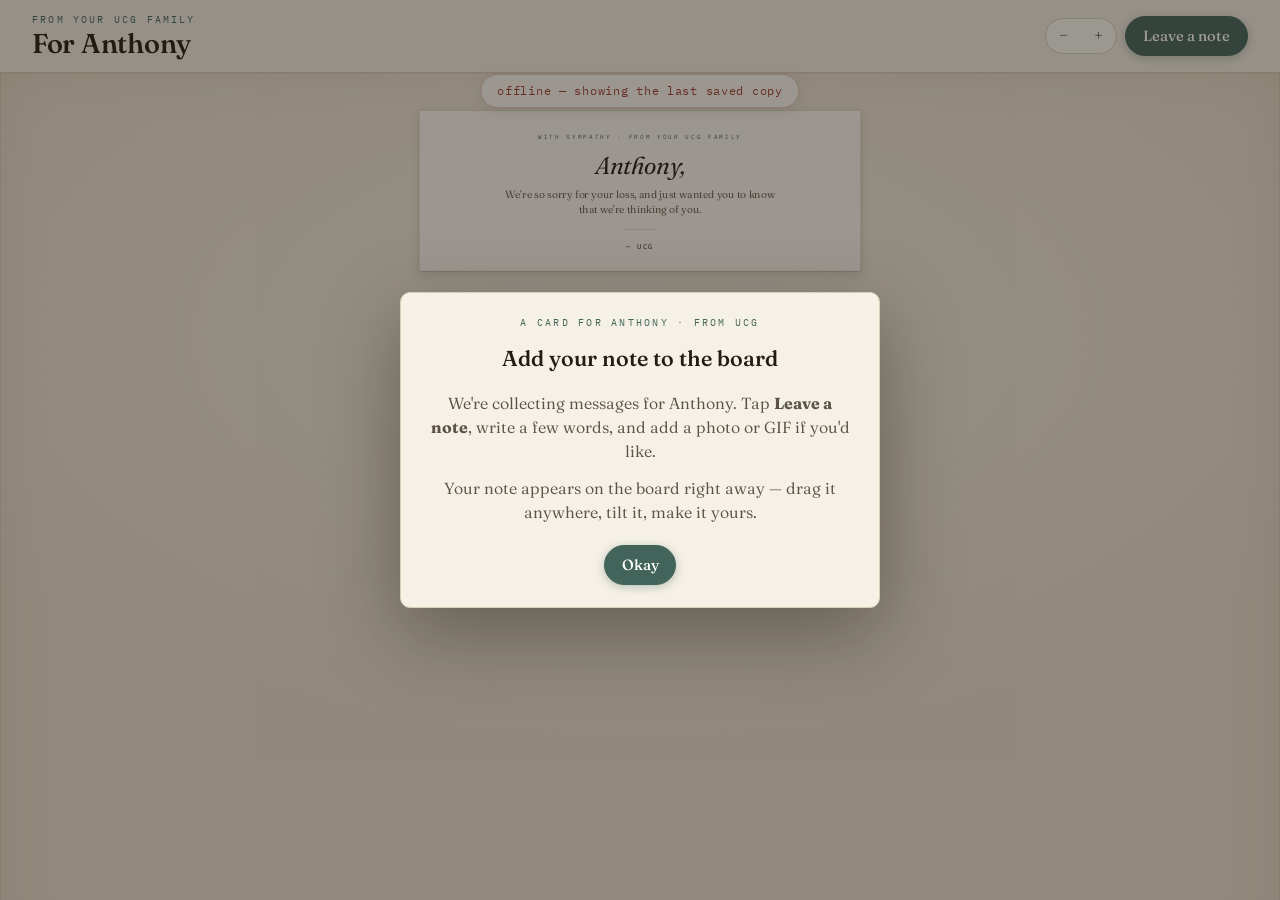
==== for-anthony/index.html @ 979e2cb4 "Add For Anthony sympathy board (contribute page, gift view with PDF/JPG export) Co-Authored-By: Clau" ====
<!DOCTYPE html>
<html lang="en">
<head>
<meta charset="UTF-8">
<meta name="viewport" content="width=device-width, initial-scale=1.0">
<meta name="robots" content="noindex, nofollow">
<title>For Anthony — leave a note · UCG</title>
<link rel="icon" href="data:image/svg+xml,<svg xmlns='http://www.w3.org/2000/svg' viewBox='0 0 100 100'><text y='0.9em' font-size='90'>&#128330;</text></svg>">
<link rel="preconnect" href="https://fonts.googleapis.com">
<link rel="preconnect" href="https://fonts.gstatic.com" crossorigin>
<link href="https://fonts.googleapis.com/css2?family=Fraunces:ital,opsz,wght@0,9..144,300..900;1,9..144,300..900&family=IBM+Plex+Mono:wght@400;500&family=Caveat:wght@500&family=Kalam&family=Dancing+Script:wght@500&family=Lora:ital@0;1&family=Nunito:wght@400;600&display=swap" rel="stylesheet">
<link rel="stylesheet" href="board.css">
</head>
<body>

<header class="topbar">
  <div class="brand">
    <span class="kicker">From your UCG family</span>
    <h1>For Anthony</h1>
  </div>
  <div class="actions">
    <div class="zoom-group" aria-label="zoom">
      <button id="btn-zoom-out" title="Zoom out" aria-label="Zoom out">−</button>
      <button id="btn-zoom-in" title="Zoom in" aria-label="Zoom in">+</button>
    </div>
    <button class="btn primary" id="btn-add">Leave a note</button>
  </div>
</header>

<div class="board-scroll">
  <div class="board-stage">
    <div class="board" id="board"></div>
  </div>
</div>

<div class="state-banner" id="state-banner" hidden></div>
<div class="toast" id="toast" role="status"></div>

<!-- selected-note controls -->
<div class="note-controls" id="note-controls" hidden>
  <div class="sliders">
    <label>Size <input type="range" id="slider-w" min="180" max="420" step="4"></label>
    <label>Text <input type="range" id="slider-fs" min="0.75" max="1.6" step="0.05"></label>
    <label>Tilt <input type="range" id="slider-rot" min="-15" max="15" step="1"></label>
  </div>
  <div class="buttons">
    <button class="btn" id="btn-edit-note">Edit</button>
    <button class="btn danger" id="btn-delete-note">Remove</button>
    <button class="btn primary" id="btn-done-note">Done</button>
  </div>
  <div class="drag-hint">Drag your note to move it · use the sliders to resize and tilt</div>
</div>

<!-- add / edit dialog -->
<div class="overlay" id="note-overlay" hidden>
  <div class="dialog" role="dialog" aria-modal="true" aria-labelledby="dlg-title">
    <h3 id="dlg-title">Leave a note for Anthony</h3>

    <label class="field">
      <span>Your message</span>
      <textarea id="in-text" maxlength="600" placeholder="A few words for Anthony…"></textarea>
    </label>

    <label class="field">
      <span>Your name</span>
      <input type="text" id="in-name" maxlength="60" placeholder="So he knows who it's from">
    </label>

    <div class="field">
      <span>Handwriting</span>
      <div class="chip-row" id="font-row"></div>
    </div>

    <div class="field">
      <span>Paper</span>
      <div class="chip-row" id="color-row"></div>
    </div>

    <div class="field">
      <span>Photo or GIF (optional)</span>
      <div class="img-row">
        <button class="btn" id="btn-upload" type="button" onclick="document.getElementById('in-file').click()">Upload a photo</button>
        <input type="file" id="in-file" accept="image/*" hidden>
        <input type="url" id="in-url" placeholder="…or paste a GIF / image link">
        <button class="btn" id="btn-url-add" type="button">Add</button>
      </div>
      <div class="img-hint">Tip: find a GIF on giphy.com or tenor.com, long-press or right-click it, and copy the image address.</div>
      <div class="field-error" id="img-error" hidden></div>
      <div class="img-preview" id="img-preview" hidden>
        <img alt="preview">
        <button class="btn" id="btn-img-remove" type="button">Remove</button>
      </div>
    </div>

    <div class="field-error" id="form-error" hidden></div>

    <div class="dialog-buttons">
      <button class="btn" id="btn-dlg-cancel">Cancel</button>
      <button class="btn primary" id="btn-dlg-save">Put it on the board</button>
    </div>
  </div>
</div>

<!-- first-visit intro -->
<div class="overlay" id="intro-overlay" hidden>
  <div class="dialog intro-card">
    <div class="kicker">A card for Anthony · from UCG</div>
    <h3>Add your note to the board</h3>
    <p>We're collecting messages for Anthony. Tap <strong>Leave a note</strong>, write a few words, and add a photo or GIF if you'd like.</p>
    <p>Your note appears on the board right away — drag it anywhere, tilt it, make it yours.</p>
    <div class="dialog-buttons" style="justify-content:center">
      <button class="btn primary" id="btn-intro-ok">Okay</button>
    </div>
  </div>
</div>

<script src="board.js"></script>
<script src="sign.js"></script>
</body>
</html>
---- for-anthony/board.css ----
/* For Anthony — shared styles (contribute + gift view) */

:root {
  --paper: #f6f1e7;        /* page background */
  --board: #ece3cf;        /* board surface */
  --ink: #221c14;
  --ink-soft: #5c5346;
  --ink-faint: #6e6557;
  --rule: #d8cdb8;
  --accent: #43645a;       /* calm spruce */
  --accent-deep: #35514a;
  --accent-ink: #ffffff;
  --danger: #a23b2e;
  --note-ink: #38322a;
  --card-shadow: 0 1px 2px rgba(60, 48, 30, 0.18), 0 6px 18px rgba(60, 48, 30, 0.14);
}

* { margin: 0; padding: 0; box-sizing: border-box; }

html, body { height: 100%; }

body {
  background: var(--paper);
  color: var(--ink);
  font-family: "Fraunces", Georgia, serif;
  font-optical-sizing: auto;
  line-height: 1.5;
  display: flex;
  flex-direction: column;
  overflow: hidden;
}

button { font: inherit; cursor: pointer; }

/* ---------- top bar ---------- */
.topbar {
  display: flex;
  align-items: center;
  justify-content: space-between;
  gap: 0.75rem 1.25rem;
  flex-wrap: wrap;
  padding: 0.8rem clamp(0.9rem, 3vw, 2rem);
  border-bottom: 1px solid var(--rule);
  background: var(--paper);
  z-index: 40;
}

.brand .kicker {
  font-family: "IBM Plex Mono", ui-monospace, monospace;
  font-size: 0.62rem;
  letter-spacing: 0.22em;
  text-transform: uppercase;
  color: var(--accent);
  display: block;
  margin-bottom: 0.1rem;
}

.brand h1 {
  font-size: clamp(1.25rem, 4vw, 1.7rem);
  font-weight: 560;
  letter-spacing: -0.01em;
  line-height: 1.1;
}

.topbar .actions {
  display: flex;
  align-items: center;
  gap: 0.5rem;
  flex-wrap: wrap;
}

.btn {
  border: 1px solid var(--rule);
  background: #fffdf7;
  color: var(--ink);
  border-radius: 999px;
  padding: 0.5rem 1.05rem;
  font-family: "Fraunces", Georgia, serif;
  font-size: 0.92rem;
  font-weight: 500;
  transition: background-color 0.15s ease, transform 0.1s ease, box-shadow 0.15s ease;
}
.btn:hover { background: #f5efe1; }
.btn:active { transform: translateY(1px); }
.btn:focus-visible { outline: 2px solid var(--accent); outline-offset: 2px; }
.btn:disabled { opacity: 0.55; cursor: default; }

.btn.primary {
  background: var(--accent);
  border-color: var(--accent);
  color: var(--accent-ink);
  box-shadow: 0 2px 10px rgba(67, 100, 90, 0.35);
}
.btn.primary:hover { background: var(--accent-deep); }

.btn.danger { color: var(--danger); border-color: #e0c4bc; }
.btn.danger:hover { background: #f8ece8; }

.zoom-group {
  display: flex;
  align-items: center;
  border: 1px solid var(--rule);
  border-radius: 999px;
  background: #fffdf7;
  overflow: hidden;
}
.zoom-group button {
  border: 0;
  background: none;
  width: 2.2rem;
  height: 2.15rem;
  font-size: 1.05rem;
  color: var(--ink-soft);
}
.zoom-group button:hover { background: #f5efe1; color: var(--ink); }

/* ---------- board ---------- */
.board-scroll {
  flex: 1;
  overflow: auto;
  /* faint paper grain, echoes the homepage */
  background-image: radial-gradient(var(--rule) 0.5px, transparent 0.5px);
  background-size: 26px 26px;
  -webkit-overflow-scrolling: touch;
}

.board-stage {
  position: relative;
  margin: 0 auto;
}

.board {
  position: absolute;
  top: 0;
  left: 0;
  transform-origin: 0 0;
  background: var(--board);
  background-image:
    radial-gradient(ellipse 90% 70% at 50% 30%, rgba(255, 252, 243, 0.55), transparent 70%),
    radial-gradient(rgba(120, 100, 70, 0.07) 1px, transparent 1px);
  background-size: 100% 100%, 22px 22px;
  box-shadow: inset 0 0 0 1px rgba(120, 100, 70, 0.18), inset 0 0 90px rgba(120, 100, 70, 0.10);
}

/* the fixed message plaque */
.plaque {
  position: absolute;
  left: 50%;
  top: 64px;
  transform: translateX(-50%);
  width: 760px;
  max-width: 90%;
  text-align: center;
  background: #fffdf6;
  border: 1px solid var(--rule);
  border-radius: 3px;
  box-shadow: var(--card-shadow);
  padding: 2.4rem 2.6rem 2.1rem;
  z-index: 1;
}
.plaque .kicker {
  font-family: "IBM Plex Mono", ui-monospace, monospace;
  font-size: 0.66rem;
  letter-spacing: 0.26em;
  text-transform: uppercase;
  color: var(--accent);
  margin-bottom: 1.1rem;
}
.plaque h2 {
  font-size: 2.6rem;
  font-weight: 480;
  letter-spacing: -0.015em;
  line-height: 1.05;
  margin-bottom: 0.9rem;
}
.plaque h2 em { font-style: italic; font-weight: 380; }
.plaque p {
  font-size: 1.12rem;
  font-weight: 350;
  color: var(--ink-soft);
  max-width: 44ch;
  margin: 0 auto;
}
.plaque .signoff {
  margin-top: 1.3rem;
  font-family: "IBM Plex Mono", ui-monospace, monospace;
  font-size: 0.72rem;
  letter-spacing: 0.2em;
  text-transform: uppercase;
  color: var(--ink);
}
.plaque .rule {
  width: 54px;
  border-bottom: 1px solid var(--rule);
  margin: 1.2rem auto 0;
}

/* ---------- notes ---------- */
.note {
  position: absolute;
  border-radius: 2px;
  padding: 26px 18px 14px;
  box-shadow: var(--card-shadow);
  color: var(--note-ink);
  overflow-wrap: break-word;
  user-select: none;
  -webkit-user-select: none;
}
.note .tape {
  position: absolute;
  top: -10px;
  left: 50%;
  width: 86px;
  height: 24px;
  transform: translateX(-50%) rotate(-2deg);
  background: rgba(196, 174, 132, 0.38);
  border-left: 1px dashed rgba(120, 100, 70, 0.25);
  border-right: 1px dashed rgba(120, 100, 70, 0.25);
  border-radius: 1px;
}
.note img {
  display: block;
  width: 100%;
  border-radius: 2px;
  margin-bottom: 10px;
  pointer-events: none;
  background: rgba(255, 255, 255, 0.5);
}
.note .note-text { white-space: pre-wrap; line-height: 1.32; }
.note .note-name {
  margin-top: 10px;
  text-align: right;
  font-family: "IBM Plex Mono", ui-monospace, monospace;
  font-size: 12px;
  letter-spacing: 0.06em;
  color: #6b6254;
}

.note.mine { cursor: grab; touch-action: none; }
.note.mine:active { cursor: grabbing; }
.note.dragging { box-shadow: 0 4px 8px rgba(60, 48, 30, 0.2), 0 18px 42px rgba(60, 48, 30, 0.28); }
.note.selected { outline: 2px dashed var(--accent); outline-offset: 4px; }

.note.export-missing-img .img-placeholder {
  border: 1px dashed rgba(120, 100, 70, 0.5);
  border-radius: 2px;
  margin-bottom: 10px;
  padding: 18px 10px;
  text-align: center;
  font-family: "IBM Plex Mono", ui-monospace, monospace;
  font-size: 11px;
  color: #6b6254;
}

/* ---------- state / toast ---------- */
.state-banner {
  position: fixed;
  top: 4.6rem;
  left: 50%;
  transform: translateX(-50%);
  z-index: 60;
  font-family: "IBM Plex Mono", ui-monospace, monospace;
  font-size: 0.74rem;
  letter-spacing: 0.06em;
  background: #fffdf6;
  color: var(--ink-soft);
  border: 1px solid var(--rule);
  border-radius: 999px;
  padding: 0.45rem 1rem;
  box-shadow: 0 4px 16px rgba(60, 48, 30, 0.12);
}
.state-banner.error { color: var(--danger); border-color: #e0c4bc; }
.state-banner[hidden] { display: none; }

.toast {
  position: fixed;
  bottom: 1.2rem;
  left: 50%;
  transform: translateX(-50%) translateY(20px);
  z-index: 90;
  background: var(--ink);
  color: #f6f1e7;
  font-size: 0.88rem;
  padding: 0.6rem 1.15rem;
  border-radius: 999px;
  box-shadow: 0 8px 24px rgba(30, 24, 14, 0.35);
  opacity: 0;
  pointer-events: none;
  transition: opacity 0.25s ease, transform 0.25s ease;
  max-width: min(92vw, 34rem);
  text-align: center;
}
.toast.show { opacity: 1; transform: translateX(-50%) translateY(0); }

/* ---------- note controls (selected note) ---------- */
.note-controls {
  position: fixed;
  bottom: 0;
  left: 0;
  right: 0;
  z-index: 70;
  background: #fffdf6;
  border-top: 1px solid var(--rule);
  box-shadow: 0 -8px 30px rgba(60, 48, 30, 0.12);
  padding: 0.7rem clamp(0.9rem, 3vw, 2rem) calc(0.7rem + env(safe-area-inset-bottom));
  display: flex;
  align-items: center;
  gap: 0.9rem 1.6rem;
  flex-wrap: wrap;
}
.note-controls[hidden] { display: none; }
.note-controls .sliders {
  display: flex;
  gap: 0.4rem 1.6rem;
  flex-wrap: wrap;
  flex: 1;
  min-width: 15rem;
}
.note-controls label {
  display: flex;
  align-items: center;
  gap: 0.55rem;
  font-family: "IBM Plex Mono", ui-monospace, monospace;
  font-size: 0.66rem;
  letter-spacing: 0.12em;
  text-transform: uppercase;
  color: var(--ink-soft);
}
.note-controls input[type="range"] { width: 8.5rem; accent-color: var(--accent); }
.note-controls .buttons { display: flex; gap: 0.5rem; }
.note-controls .drag-hint {
  width: 100%;
  font-family: "IBM Plex Mono", ui-monospace, monospace;
  font-size: 0.62rem;
  letter-spacing: 0.1em;
  text-transform: uppercase;
  color: var(--ink-faint);
}

/* ---------- modal ---------- */
.overlay {
  position: fixed;
  inset: 0;
  z-index: 80;
  background: rgba(34, 28, 20, 0.45);
  display: flex;
  align-items: flex-end;
  justify-content: center;
  padding: 0;
}
@media (min-width: 640px) {
  .overlay { align-items: center; padding: 2rem; }
}
.overlay[hidden] { display: none; }

.dialog {
  background: var(--paper);
  width: 100%;
  max-width: 34rem;
  max-height: 92dvh;
  overflow-y: auto;
  border-radius: 14px 14px 0 0;
  border: 1px solid var(--rule);
  box-shadow: 0 24px 80px rgba(30, 24, 14, 0.4);
  padding: 1.4rem clamp(1.1rem, 4vw, 1.8rem) calc(1.4rem + env(safe-area-inset-bottom));
}
@media (min-width: 640px) { .dialog { border-radius: 10px; } }

.dialog h3 {
  font-size: 1.35rem;
  font-weight: 540;
  margin-bottom: 1rem;
}
.dialog .field { margin-bottom: 1.05rem; }
.dialog .field > span {
  display: block;
  font-family: "IBM Plex Mono", ui-monospace, monospace;
  font-size: 0.64rem;
  letter-spacing: 0.16em;
  text-transform: uppercase;
  color: var(--ink-soft);
  margin-bottom: 0.4rem;
}
.dialog textarea,
.dialog input[type="text"],
.dialog input[type="url"] {
  width: 100%;
  border: 1px solid var(--rule);
  border-radius: 6px;
  background: #fffdf7;
  color: var(--ink);
  font: inherit;
  font-size: 1rem;
  padding: 0.6rem 0.7rem;
}
.dialog textarea { min-height: 6.2rem; resize: vertical; }
.dialog textarea:focus, .dialog input:focus { outline: 2px solid var(--accent); outline-offset: 1px; }

.chip-row { display: flex; gap: 0.45rem; flex-wrap: wrap; }
.font-chip {
  border: 1px solid var(--rule);
  background: #fffdf7;
  color: var(--ink);
  border-radius: 8px;
  padding: 0.35rem 0.75rem;
  font-size: 1rem;
}
.font-chip.selected { border-color: var(--accent); outline: 2px solid var(--accent); outline-offset: -1px; }

.swatch {
  width: 2.1rem;
  height: 2.1rem;
  border-radius: 50%;
  border: 1px solid rgba(120, 100, 70, 0.35);
  padding: 0;
}
.swatch.selected { outline: 3px solid var(--accent); outline-offset: 2px; }

.img-row { display: flex; gap: 0.5rem; align-items: center; flex-wrap: wrap; }
.img-row input[type="url"] { flex: 1; min-width: 12rem; }
.img-hint {
  margin-top: 0.45rem;
  font-size: 0.8rem;
  color: var(--ink-faint);
  font-weight: 350;
}
.img-preview {
  margin-top: 0.65rem;
  display: flex;
  align-items: center;
  gap: 0.7rem;
}
.img-preview img {
  max-width: 7.5rem;
  max-height: 5.5rem;
  border-radius: 4px;
  border: 1px solid var(--rule);
  background: #fff;
}
.img-preview[hidden] { display: none; }

.dialog .dialog-buttons {
  display: flex;
  justify-content: flex-end;
  gap: 0.6rem;
  margin-top: 1.3rem;
}

.field-error {
  color: var(--danger);
  font-size: 0.85rem;
  margin-top: 0.4rem;
}
.field-error[hidden] { display: none; }

/* ---------- intro card ---------- */
.intro-card {
  max-width: 30rem;
  text-align: center;
  border-radius: 10px !important;
}
.intro-card .kicker {
  font-family: "IBM Plex Mono", ui-monospace, monospace;
  font-size: 0.64rem;
  letter-spacing: 0.22em;
  text-transform: uppercase;
  color: var(--accent);
  margin-bottom: 0.8rem;
}
.intro-card p {
  color: var(--ink-soft);
  font-weight: 350;
  margin-bottom: 0.8rem;
}

/* ---------- gift view footer ---------- */
.gift-footer {
  padding: 0.55rem 1rem calc(0.55rem + env(safe-area-inset-bottom));
  border-top: 1px solid var(--rule);
  text-align: center;
  font-family: "IBM Plex Mono", ui-monospace, monospace;
  font-size: 0.64rem;
  letter-spacing: 0.18em;
  text-transform: uppercase;
  color: var(--ink-faint);
  background: var(--paper);
}
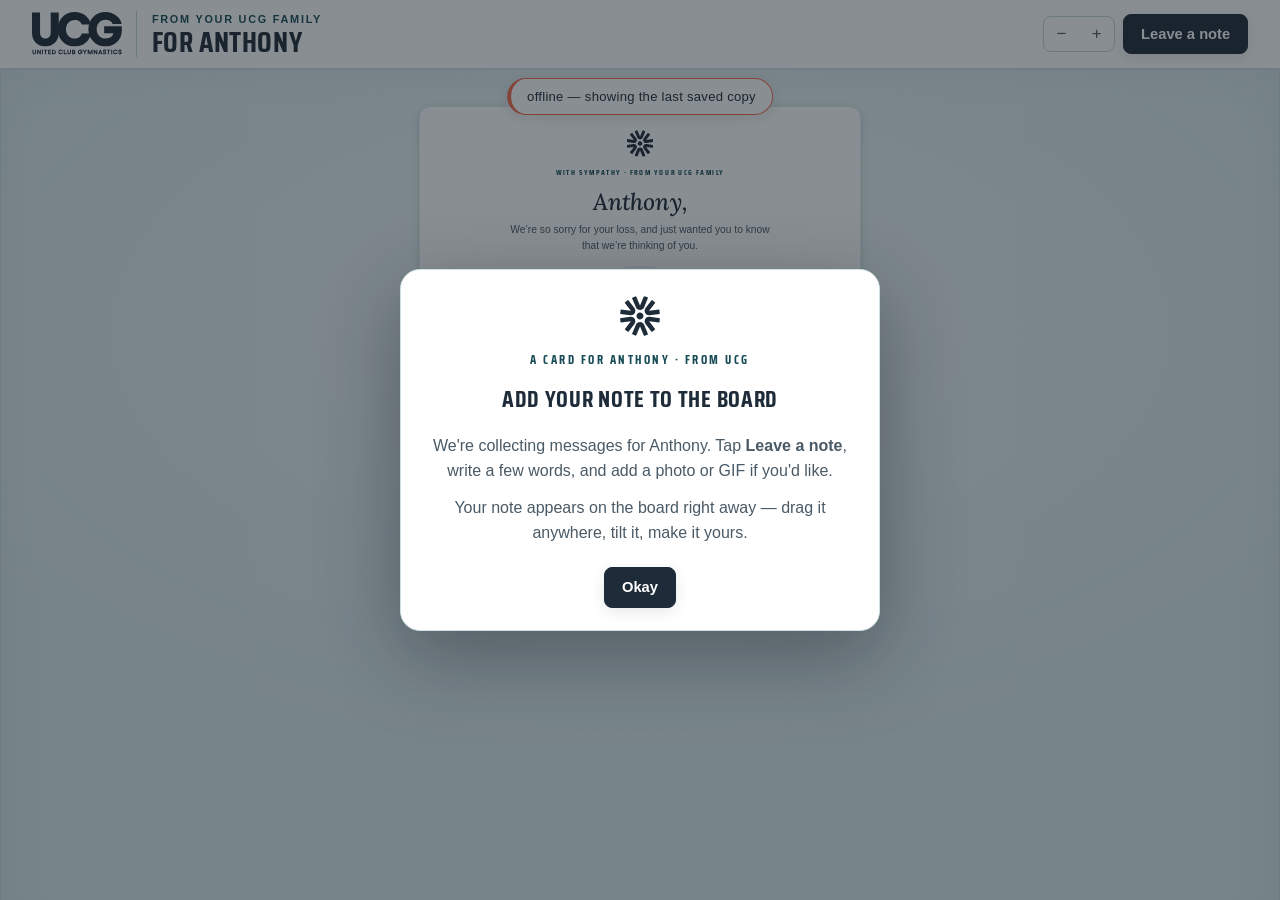
==== commit d898b224: "Restyle For Anthony board with UCG design system (logos, palette, type) Co-Authored-By: Claude Fable" ====
--- a/for-anthony/index.html
+++ b/for-anthony/index.html
@@ -8,15 +8,19 @@
 <link rel="icon" href="data:image/svg+xml,<svg xmlns='http://www.w3.org/2000/svg' viewBox='0 0 100 100'><text y='0.9em' font-size='90'>&#128330;</text></svg>">
 <link rel="preconnect" href="https://fonts.googleapis.com">
 <link rel="preconnect" href="https://fonts.gstatic.com" crossorigin>
-<link href="https://fonts.googleapis.com/css2?family=Fraunces:ital,opsz,wght@0,9..144,300..900;1,9..144,300..900&family=IBM+Plex+Mono:wght@400;500&family=Caveat:wght@500&family=Kalam&family=Dancing+Script:wght@500&family=Lora:ital@0;1&family=Nunito:wght@400;600&display=swap" rel="stylesheet">
+<link href="https://fonts.googleapis.com/css2?family=Saira+Condensed:wght@600;700&family=Caveat:wght@500&family=Kalam&family=Dancing+Script:wght@500&family=Lora:ital,wght@0,400;0,500;1,400;1,500&family=Nunito:wght@400;600&display=swap" rel="stylesheet">
 <link rel="stylesheet" href="board.css">
 </head>
 <body>
 
 <header class="topbar">
   <div class="brand">
-    <span class="kicker">From your UCG family</span>
-    <h1>For Anthony</h1>
+    <img class="brand-logo" src="assets/ucg-logotype.svg" alt="UCG — United Club Gymnastics">
+    <div class="brand-rule"></div>
+    <div>
+      <span class="kicker">From your UCG family</span>
+      <h1>For Anthony</h1>
+    </div>
   </div>
   <div class="actions">
     <div class="zoom-group" aria-label="zoom">
@@ -104,6 +108,7 @@
 <!-- first-visit intro -->
 <div class="overlay" id="intro-overlay" hidden>
   <div class="dialog intro-card">
+    <img class="intro-mark" src="assets/ucg-mark.svg" alt="">
     <div class="kicker">A card for Anthony · from UCG</div>
     <h3>Add your note to the board</h3>
     <p>We're collecting messages for Anthony. Tap <strong>Leave a note</strong>, write a few words, and add a photo or GIF if you'd like.</p>
--- a/for-anthony/board.css
+++ b/for-anthony/board.css
@@ -1,18 +1,36 @@
-/* For Anthony — shared styles (contribute + gift view) */
+/* For Anthony — shared styles (contribute + gift view)
+   Palette + type follow the UCG design system (2026 brand refresh):
+   navy #1E2B38, blue-green #A5C8CF, light blue #DBEBEE, dark blue-green accent.
+   Display face is Saira Condensed — the brand's sanctioned Google-font fallback
+   for Greed Condensed (retail fonts aren't embedded here). Note handwriting
+   fonts are the personal layer and stay outside the brand system. */
 
 :root {
-  --paper: #f6f1e7;        /* page background */
-  --board: #ece3cf;        /* board surface */
-  --ink: #221c14;
-  --ink-soft: #5c5346;
-  --ink-faint: #6e6557;
-  --rule: #d8cdb8;
-  --accent: #43645a;       /* calm spruce */
-  --accent-deep: #35514a;
-  --accent-ink: #ffffff;
-  --danger: #a23b2e;
+  --ucg-navy: #1e2b38;
+  --ucg-navy-deep: #141e27;
+  --ucg-blue-green: #a5c8cf;
+  --ucg-light-blue: #dbebee;
+  --ucg-light-blue-deep: #c7dee2;
+  --ucg-dark-blue-green: #184b56;
+  --ucg-red-orange: #f4694a;
+  --ucg-border: #bfd5d9;
+  --ucg-border-soft: #cfe1e4;
+
+  --fg-primary: var(--ucg-navy);
+  --fg-secondary: #4a5a66;
+  --fg-accent: var(--ucg-dark-blue-green);
+  --bg-page: #ffffff;
+  --bg-surface: #ffffff;
+  --bg-board: var(--ucg-light-blue);
+
+  --font-display: "Saira Condensed", "Arial Narrow", sans-serif;
+  --font-body: "Suisse Intl", Arial, Helvetica, "Helvetica Neue", sans-serif;
+
   --note-ink: #38322a;
-  --card-shadow: 0 1px 2px rgba(60, 48, 30, 0.18), 0 6px 18px rgba(60, 48, 30, 0.14);
+  --shadow-sm: 0 1px 2px rgba(30, 43, 56, 0.06), 0 1px 1px rgba(30, 43, 56, 0.04);
+  --shadow: 0 4px 14px rgba(30, 43, 56, 0.1);
+  --shadow-lg: 0 20px 50px rgba(30, 43, 56, 0.12);
+  --card-shadow: 0 1px 2px rgba(30, 43, 56, 0.14), 0 6px 18px rgba(30, 43, 56, 0.12);
 }
 
 * { margin: 0; padding: 0; box-sizing: border-box; }
@@ -20,17 +38,19 @@
 html, body { height: 100%; }
 
 body {
-  background: var(--paper);
-  color: var(--ink);
-  font-family: "Fraunces", Georgia, serif;
-  font-optical-sizing: auto;
-  line-height: 1.5;
+  background: var(--bg-page);
+  color: var(--fg-primary);
+  font-family: var(--font-body);
+  line-height: 1.55;
   display: flex;
   flex-direction: column;
   overflow: hidden;
+  -webkit-font-smoothing: antialiased;
 }
 
 button { font: inherit; cursor: pointer; }
+
+::selection { background: var(--ucg-blue-green); color: var(--ucg-navy); }
 
 /* ---------- top bar ---------- */
 .topbar {
@@ -39,27 +59,44 @@
   justify-content: space-between;
   gap: 0.75rem 1.25rem;
   flex-wrap: wrap;
-  padding: 0.8rem clamp(0.9rem, 3vw, 2rem);
-  border-bottom: 1px solid var(--rule);
-  background: var(--paper);
+  padding: 0.7rem clamp(0.9rem, 3vw, 2rem);
+  border-bottom: 1px solid var(--ucg-border-soft);
+  background: var(--bg-surface);
   z-index: 40;
 }
 
+.brand {
+  display: flex;
+  align-items: center;
+  gap: 0.9rem;
+}
+.brand .brand-logo {
+  height: 44px;
+  width: auto;
+  display: block;
+}
+.brand .brand-rule {
+  width: 1px;
+  align-self: stretch;
+  background: var(--ucg-border);
+}
 .brand .kicker {
-  font-family: "IBM Plex Mono", ui-monospace, monospace;
-  font-size: 0.62rem;
-  letter-spacing: 0.22em;
-  text-transform: uppercase;
-  color: var(--accent);
-  display: block;
-  margin-bottom: 0.1rem;
-}
-
+  font-family: var(--font-body);
+  font-size: 0.68rem;
+  letter-spacing: 0.16em;
+  text-transform: uppercase;
+  font-weight: 600;
+  color: var(--fg-accent);
+  display: block;
+}
 .brand h1 {
-  font-size: clamp(1.25rem, 4vw, 1.7rem);
-  font-weight: 560;
-  letter-spacing: -0.01em;
-  line-height: 1.1;
+  font-family: var(--font-display);
+  font-weight: 700;
+  text-transform: uppercase;
+  letter-spacing: 0.02em;
+  font-size: clamp(1.35rem, 4vw, 1.8rem);
+  line-height: 1;
+  color: var(--fg-primary);
 }
 
 .topbar .actions {
@@ -70,38 +107,38 @@
 }
 
 .btn {
-  border: 1px solid var(--rule);
-  background: #fffdf7;
-  color: var(--ink);
-  border-radius: 999px;
+  border: 1px solid var(--ucg-border);
+  background: var(--bg-surface);
+  color: var(--fg-primary);
+  border-radius: 8px;
   padding: 0.5rem 1.05rem;
-  font-family: "Fraunces", Georgia, serif;
+  font-family: var(--font-body);
   font-size: 0.92rem;
-  font-weight: 500;
-  transition: background-color 0.15s ease, transform 0.1s ease, box-shadow 0.15s ease;
-}
-.btn:hover { background: #f5efe1; }
+  font-weight: 600;
+  transition: background-color 0.15s ease, border-color 0.15s ease, transform 0.1s ease;
+}
+.btn:hover { background: var(--ucg-light-blue); border-color: var(--ucg-blue-green); }
 .btn:active { transform: translateY(1px); }
-.btn:focus-visible { outline: 2px solid var(--accent); outline-offset: 2px; }
+.btn:focus-visible { outline: 2px solid var(--fg-accent); outline-offset: 2px; }
 .btn:disabled { opacity: 0.55; cursor: default; }
 
 .btn.primary {
-  background: var(--accent);
-  border-color: var(--accent);
-  color: var(--accent-ink);
-  box-shadow: 0 2px 10px rgba(67, 100, 90, 0.35);
-}
-.btn.primary:hover { background: var(--accent-deep); }
-
-.btn.danger { color: var(--danger); border-color: #e0c4bc; }
-.btn.danger:hover { background: #f8ece8; }
+  background: var(--ucg-navy);
+  border-color: var(--ucg-navy);
+  color: #ffffff;
+  box-shadow: var(--shadow);
+}
+.btn.primary:hover { background: var(--ucg-dark-blue-green); border-color: var(--ucg-dark-blue-green); }
+
+.btn.danger { color: #9e2f12; border-color: #ecc4b8; }
+.btn.danger:hover { background: #fdeee9; border-color: var(--ucg-red-orange); }
 
 .zoom-group {
   display: flex;
   align-items: center;
-  border: 1px solid var(--rule);
-  border-radius: 999px;
-  background: #fffdf7;
+  border: 1px solid var(--ucg-border);
+  border-radius: 8px;
+  background: var(--bg-surface);
   overflow: hidden;
 }
 .zoom-group button {
@@ -110,16 +147,16 @@
   width: 2.2rem;
   height: 2.15rem;
   font-size: 1.05rem;
-  color: var(--ink-soft);
-}
-.zoom-group button:hover { background: #f5efe1; color: var(--ink); }
+  color: var(--fg-secondary);
+}
+.zoom-group button:hover { background: var(--ucg-light-blue); color: var(--fg-primary); }
 
 /* ---------- board ---------- */
 .board-scroll {
   flex: 1;
   overflow: auto;
-  /* faint paper grain, echoes the homepage */
-  background-image: radial-gradient(var(--rule) 0.5px, transparent 0.5px);
+  background-color: var(--bg-page);
+  background-image: radial-gradient(var(--ucg-border-soft) 0.5px, transparent 0.5px);
   background-size: 26px 26px;
   -webkit-overflow-scrolling: touch;
 }
@@ -134,12 +171,12 @@
   top: 0;
   left: 0;
   transform-origin: 0 0;
-  background: var(--board);
+  background: var(--bg-board);
   background-image:
-    radial-gradient(ellipse 90% 70% at 50% 30%, rgba(255, 252, 243, 0.55), transparent 70%),
-    radial-gradient(rgba(120, 100, 70, 0.07) 1px, transparent 1px);
+    radial-gradient(ellipse 90% 70% at 50% 30%, rgba(255, 255, 255, 0.5), transparent 70%),
+    radial-gradient(rgba(30, 43, 56, 0.05) 1px, transparent 1px);
   background-size: 100% 100%, 22px 22px;
-  box-shadow: inset 0 0 0 1px rgba(120, 100, 70, 0.18), inset 0 0 90px rgba(120, 100, 70, 0.10);
+  box-shadow: inset 0 0 0 1px var(--ucg-border), inset 0 0 90px rgba(30, 43, 56, 0.05);
 }
 
 /* the fixed message plaque */
@@ -151,54 +188,61 @@
   width: 760px;
   max-width: 90%;
   text-align: center;
-  background: #fffdf6;
-  border: 1px solid var(--rule);
-  border-radius: 3px;
+  background: var(--bg-surface);
+  border: 1px solid var(--ucg-border-soft);
+  border-radius: 20px;
   box-shadow: var(--card-shadow);
-  padding: 2.4rem 2.6rem 2.1rem;
+  padding: 2.5rem 2.6rem 2.3rem;
   z-index: 1;
 }
+.plaque .plaque-mark {
+  width: 46px;
+  height: 46px;
+  margin: 0 auto 1.1rem;
+  display: block;
+}
 .plaque .kicker {
-  font-family: "IBM Plex Mono", ui-monospace, monospace;
-  font-size: 0.66rem;
-  letter-spacing: 0.26em;
-  text-transform: uppercase;
-  color: var(--accent);
+  font-family: var(--font-display);
+  font-weight: 700;
+  font-size: 0.82rem;
+  letter-spacing: 0.2em;
+  text-transform: uppercase;
+  color: var(--fg-accent);
   margin-bottom: 1.1rem;
 }
 .plaque h2 {
-  font-size: 2.6rem;
-  font-weight: 480;
-  letter-spacing: -0.015em;
+  font-family: "Lora", Georgia, serif;
+  font-style: italic;
+  font-weight: 500;
+  font-size: 2.5rem;
+  letter-spacing: -0.01em;
   line-height: 1.05;
+  color: var(--fg-primary);
   margin-bottom: 0.9rem;
 }
-.plaque h2 em { font-style: italic; font-weight: 380; }
 .plaque p {
-  font-size: 1.12rem;
-  font-weight: 350;
-  color: var(--ink-soft);
-  max-width: 44ch;
+  font-size: 1.1rem;
+  color: var(--fg-secondary);
+  max-width: 46ch;
   margin: 0 auto;
-}
-.plaque .signoff {
-  margin-top: 1.3rem;
-  font-family: "IBM Plex Mono", ui-monospace, monospace;
-  font-size: 0.72rem;
-  letter-spacing: 0.2em;
-  text-transform: uppercase;
-  color: var(--ink);
 }
 .plaque .rule {
   width: 54px;
-  border-bottom: 1px solid var(--rule);
-  margin: 1.2rem auto 0;
+  border-bottom: 1px solid var(--ucg-border);
+  margin: 1.4rem auto 1.2rem;
+}
+.plaque .plaque-logotype {
+  height: 44px;
+  width: auto;
+  display: block;
+  margin: 0 auto;
 }
 
 /* ---------- notes ---------- */
 .note {
   position: absolute;
-  border-radius: 2px;
+  border-radius: 3px;
+  border: 1px solid rgba(30, 43, 56, 0.07);
   padding: 26px 18px 14px;
   box-shadow: var(--card-shadow);
   color: var(--note-ink);
@@ -213,9 +257,9 @@
   width: 86px;
   height: 24px;
   transform: translateX(-50%) rotate(-2deg);
-  background: rgba(196, 174, 132, 0.38);
-  border-left: 1px dashed rgba(120, 100, 70, 0.25);
-  border-right: 1px dashed rgba(120, 100, 70, 0.25);
+  background: rgba(165, 200, 207, 0.5);
+  border-left: 1px dashed rgba(30, 43, 56, 0.16);
+  border-right: 1px dashed rgba(30, 43, 56, 0.16);
   border-radius: 1px;
 }
 .note img {
@@ -230,46 +274,51 @@
 .note .note-name {
   margin-top: 10px;
   text-align: right;
-  font-family: "IBM Plex Mono", ui-monospace, monospace;
-  font-size: 12px;
-  letter-spacing: 0.06em;
-  color: #6b6254;
+  font-family: var(--font-body);
+  font-style: italic;
+  font-size: 12.5px;
+  letter-spacing: 0.02em;
+  color: var(--fg-secondary);
 }
 
 .note.mine { cursor: grab; touch-action: none; }
 .note.mine:active { cursor: grabbing; }
-.note.dragging { box-shadow: 0 4px 8px rgba(60, 48, 30, 0.2), 0 18px 42px rgba(60, 48, 30, 0.28); }
-.note.selected { outline: 2px dashed var(--accent); outline-offset: 4px; }
+.note.dragging { box-shadow: 0 4px 8px rgba(30, 43, 56, 0.16), 0 18px 42px rgba(30, 43, 56, 0.24); }
+.note.selected { outline: 2px dashed var(--fg-accent); outline-offset: 4px; }
 
 .note.export-missing-img .img-placeholder {
-  border: 1px dashed rgba(120, 100, 70, 0.5);
+  border: 1px dashed rgba(30, 43, 56, 0.3);
   border-radius: 2px;
   margin-bottom: 10px;
   padding: 18px 10px;
   text-align: center;
-  font-family: "IBM Plex Mono", ui-monospace, monospace;
-  font-size: 11px;
-  color: #6b6254;
+  font-size: 11.5px;
+  letter-spacing: 0.06em;
+  text-transform: uppercase;
+  color: var(--fg-secondary);
 }
 
 /* ---------- state / toast ---------- */
 .state-banner {
   position: fixed;
-  top: 4.6rem;
+  top: 4.9rem;
   left: 50%;
   transform: translateX(-50%);
   z-index: 60;
-  font-family: "IBM Plex Mono", ui-monospace, monospace;
-  font-size: 0.74rem;
-  letter-spacing: 0.06em;
-  background: #fffdf6;
-  color: var(--ink-soft);
-  border: 1px solid var(--rule);
+  font-size: 0.82rem;
+  letter-spacing: 0.02em;
+  background: var(--bg-surface);
+  color: var(--fg-secondary);
+  border: 1px solid var(--ucg-border);
   border-radius: 999px;
   padding: 0.45rem 1rem;
-  box-shadow: 0 4px 16px rgba(60, 48, 30, 0.12);
-}
-.state-banner.error { color: var(--danger); border-color: #e0c4bc; }
+  box-shadow: var(--shadow);
+}
+.state-banner.error {
+  color: var(--fg-primary);
+  border-color: var(--ucg-red-orange);
+  border-left-width: 4px;
+}
 .state-banner[hidden] { display: none; }
 
 .toast {
@@ -278,12 +327,12 @@
   left: 50%;
   transform: translateX(-50%) translateY(20px);
   z-index: 90;
-  background: var(--ink);
-  color: #f6f1e7;
+  background: var(--ucg-navy);
+  color: var(--ucg-light-blue);
   font-size: 0.88rem;
   padding: 0.6rem 1.15rem;
-  border-radius: 999px;
-  box-shadow: 0 8px 24px rgba(30, 24, 14, 0.35);
+  border-radius: 8px;
+  box-shadow: 0 8px 24px rgba(20, 30, 39, 0.35);
   opacity: 0;
   pointer-events: none;
   transition: opacity 0.25s ease, transform 0.25s ease;
@@ -299,9 +348,9 @@
   left: 0;
   right: 0;
   z-index: 70;
-  background: #fffdf6;
-  border-top: 1px solid var(--rule);
-  box-shadow: 0 -8px 30px rgba(60, 48, 30, 0.12);
+  background: var(--bg-surface);
+  border-top: 1px solid var(--ucg-border-soft);
+  box-shadow: 0 -8px 30px rgba(30, 43, 56, 0.1);
   padding: 0.7rem clamp(0.9rem, 3vw, 2rem) calc(0.7rem + env(safe-area-inset-bottom));
   display: flex;
   align-items: center;
@@ -320,21 +369,20 @@
   display: flex;
   align-items: center;
   gap: 0.55rem;
-  font-family: "IBM Plex Mono", ui-monospace, monospace;
-  font-size: 0.66rem;
+  font-size: 0.68rem;
+  font-weight: 600;
   letter-spacing: 0.12em;
   text-transform: uppercase;
-  color: var(--ink-soft);
-}
-.note-controls input[type="range"] { width: 8.5rem; accent-color: var(--accent); }
+  color: var(--fg-secondary);
+}
+.note-controls input[type="range"] { width: 8.5rem; accent-color: var(--ucg-dark-blue-green); }
 .note-controls .buttons { display: flex; gap: 0.5rem; }
 .note-controls .drag-hint {
   width: 100%;
-  font-family: "IBM Plex Mono", ui-monospace, monospace;
-  font-size: 0.62rem;
+  font-size: 0.66rem;
   letter-spacing: 0.1em;
   text-transform: uppercase;
-  color: var(--ink-faint);
+  color: var(--fg-secondary);
 }
 
 /* ---------- modal ---------- */
@@ -342,7 +390,7 @@
   position: fixed;
   inset: 0;
   z-index: 80;
-  background: rgba(34, 28, 20, 0.45);
+  background: rgba(20, 30, 39, 0.5);
   display: flex;
   align-items: flex-end;
   justify-content: center;
@@ -354,75 +402,78 @@
 .overlay[hidden] { display: none; }
 
 .dialog {
-  background: var(--paper);
+  background: var(--bg-surface);
   width: 100%;
   max-width: 34rem;
   max-height: 92dvh;
   overflow-y: auto;
-  border-radius: 14px 14px 0 0;
-  border: 1px solid var(--rule);
-  box-shadow: 0 24px 80px rgba(30, 24, 14, 0.4);
+  border-radius: 20px 20px 0 0;
+  border: 1px solid var(--ucg-border-soft);
+  box-shadow: 0 24px 80px rgba(20, 30, 39, 0.4);
   padding: 1.4rem clamp(1.1rem, 4vw, 1.8rem) calc(1.4rem + env(safe-area-inset-bottom));
 }
-@media (min-width: 640px) { .dialog { border-radius: 10px; } }
+@media (min-width: 640px) { .dialog { border-radius: 20px; } }
 
 .dialog h3 {
-  font-size: 1.35rem;
-  font-weight: 540;
+  font-family: var(--font-display);
+  font-weight: 700;
+  text-transform: uppercase;
+  letter-spacing: 0.03em;
+  font-size: 1.45rem;
+  color: var(--fg-primary);
   margin-bottom: 1rem;
 }
 .dialog .field { margin-bottom: 1.05rem; }
 .dialog .field > span {
   display: block;
-  font-family: "IBM Plex Mono", ui-monospace, monospace;
-  font-size: 0.64rem;
+  font-size: 0.66rem;
+  font-weight: 600;
   letter-spacing: 0.16em;
   text-transform: uppercase;
-  color: var(--ink-soft);
+  color: var(--fg-accent);
   margin-bottom: 0.4rem;
 }
 .dialog textarea,
 .dialog input[type="text"],
 .dialog input[type="url"] {
   width: 100%;
-  border: 1px solid var(--rule);
-  border-radius: 6px;
-  background: #fffdf7;
-  color: var(--ink);
+  border: 1px solid var(--ucg-border);
+  border-radius: 8px;
+  background: #ffffff;
+  color: var(--fg-primary);
   font: inherit;
   font-size: 1rem;
   padding: 0.6rem 0.7rem;
 }
 .dialog textarea { min-height: 6.2rem; resize: vertical; }
-.dialog textarea:focus, .dialog input:focus { outline: 2px solid var(--accent); outline-offset: 1px; }
+.dialog textarea:focus, .dialog input:focus { outline: 2px solid var(--fg-accent); outline-offset: 1px; }
 
 .chip-row { display: flex; gap: 0.45rem; flex-wrap: wrap; }
 .font-chip {
-  border: 1px solid var(--rule);
-  background: #fffdf7;
-  color: var(--ink);
+  border: 1px solid var(--ucg-border);
+  background: #ffffff;
+  color: var(--fg-primary);
   border-radius: 8px;
   padding: 0.35rem 0.75rem;
   font-size: 1rem;
 }
-.font-chip.selected { border-color: var(--accent); outline: 2px solid var(--accent); outline-offset: -1px; }
+.font-chip.selected { border-color: var(--fg-accent); outline: 2px solid var(--fg-accent); outline-offset: -1px; }
 
 .swatch {
   width: 2.1rem;
   height: 2.1rem;
   border-radius: 50%;
-  border: 1px solid rgba(120, 100, 70, 0.35);
+  border: 1px solid rgba(30, 43, 56, 0.25);
   padding: 0;
 }
-.swatch.selected { outline: 3px solid var(--accent); outline-offset: 2px; }
+.swatch.selected { outline: 3px solid var(--fg-accent); outline-offset: 2px; }
 
 .img-row { display: flex; gap: 0.5rem; align-items: center; flex-wrap: wrap; }
 .img-row input[type="url"] { flex: 1; min-width: 12rem; }
 .img-hint {
   margin-top: 0.45rem;
   font-size: 0.8rem;
-  color: var(--ink-faint);
-  font-weight: 350;
+  color: var(--fg-secondary);
 }
 .img-preview {
   margin-top: 0.65rem;
@@ -434,7 +485,7 @@
   max-width: 7.5rem;
   max-height: 5.5rem;
   border-radius: 4px;
-  border: 1px solid var(--rule);
+  border: 1px solid var(--ucg-border);
   background: #fff;
 }
 .img-preview[hidden] { display: none; }
@@ -447,7 +498,7 @@
 }
 
 .field-error {
-  color: var(--danger);
+  color: #9e2f12;
   font-size: 0.85rem;
   margin-top: 0.4rem;
 }
@@ -457,31 +508,37 @@
 .intro-card {
   max-width: 30rem;
   text-align: center;
-  border-radius: 10px !important;
+  border-radius: 20px !important;
+}
+.intro-card .intro-mark {
+  width: 40px;
+  height: 40px;
+  margin: 0.2rem auto 0.9rem;
+  display: block;
 }
 .intro-card .kicker {
-  font-family: "IBM Plex Mono", ui-monospace, monospace;
-  font-size: 0.64rem;
-  letter-spacing: 0.22em;
-  text-transform: uppercase;
-  color: var(--accent);
+  font-family: var(--font-display);
+  font-weight: 700;
+  font-size: 0.78rem;
+  letter-spacing: 0.2em;
+  text-transform: uppercase;
+  color: var(--fg-accent);
   margin-bottom: 0.8rem;
 }
 .intro-card p {
-  color: var(--ink-soft);
-  font-weight: 350;
+  color: var(--fg-secondary);
   margin-bottom: 0.8rem;
 }
 
 /* ---------- gift view footer ---------- */
 .gift-footer {
   padding: 0.55rem 1rem calc(0.55rem + env(safe-area-inset-bottom));
-  border-top: 1px solid var(--rule);
+  border-top: 1px solid var(--ucg-border-soft);
   text-align: center;
-  font-family: "IBM Plex Mono", ui-monospace, monospace;
-  font-size: 0.64rem;
+  font-size: 0.68rem;
+  font-weight: 600;
   letter-spacing: 0.18em;
   text-transform: uppercase;
-  color: var(--ink-faint);
-  background: var(--paper);
-}
+  color: var(--fg-accent);
+  background: var(--bg-surface);
+}
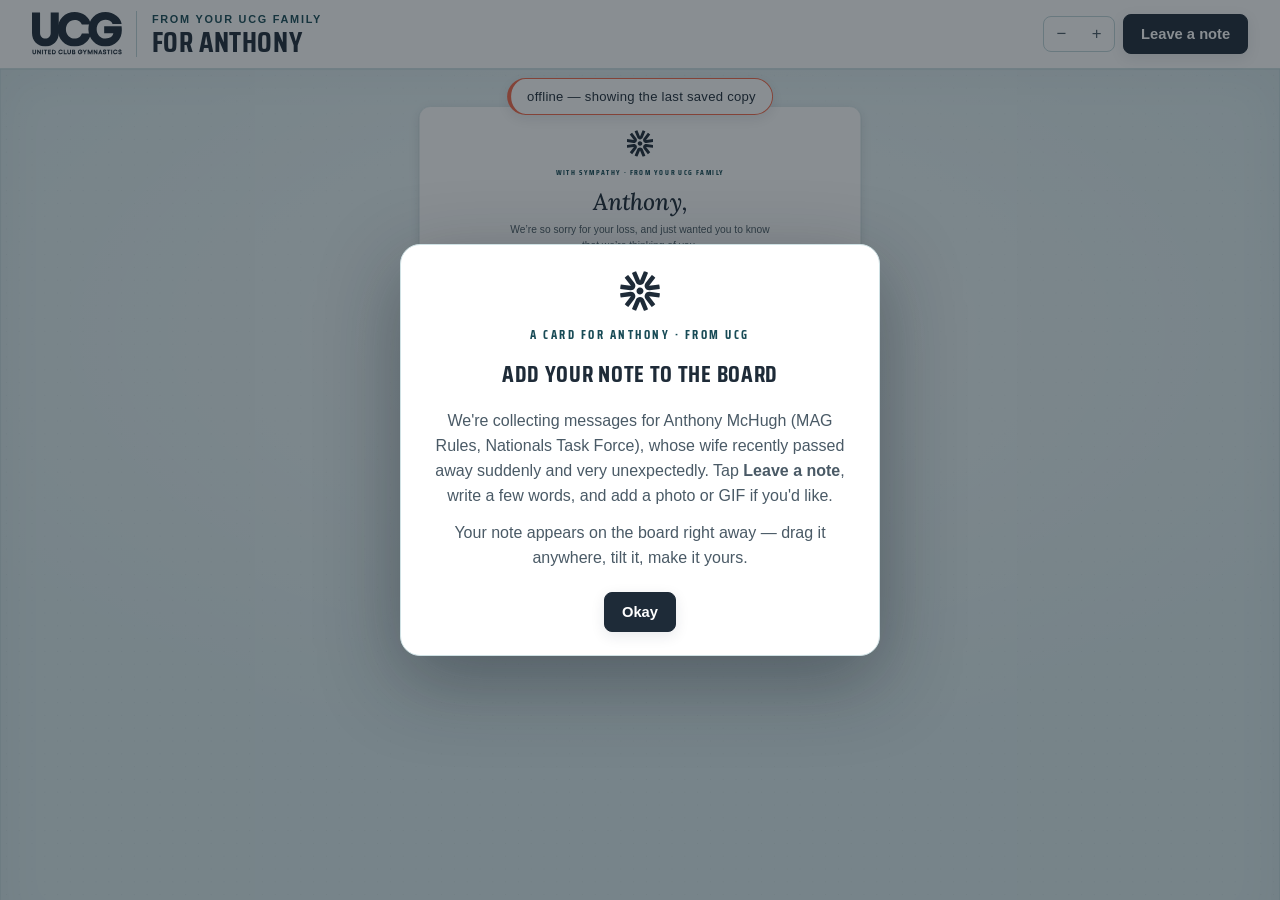
==== commit b1faeb22: "Add context about Anthony and his loss to the welcome overlay Co-Authored-By: Claude Fable 5 <norepl" ====
--- a/for-anthony/index.html
+++ b/for-anthony/index.html
@@ -111,7 +111,7 @@
     <img class="intro-mark" src="assets/ucg-mark.svg" alt="">
     <div class="kicker">A card for Anthony · from UCG</div>
     <h3>Add your note to the board</h3>
-    <p>We're collecting messages for Anthony. Tap <strong>Leave a note</strong>, write a few words, and add a photo or GIF if you'd like.</p>
+    <p>We're collecting messages for Anthony McHugh (MAG Rules, Nationals Task Force), whose wife recently passed away suddenly and very unexpectedly. Tap <strong>Leave a note</strong>, write a few words, and add a photo or GIF if you'd like.</p>
     <p>Your note appears on the board right away — drag it anywhere, tilt it, make it yours.</p>
     <div class="dialog-buttons" style="justify-content:center">
       <button class="btn primary" id="btn-intro-ok">Okay</button>
